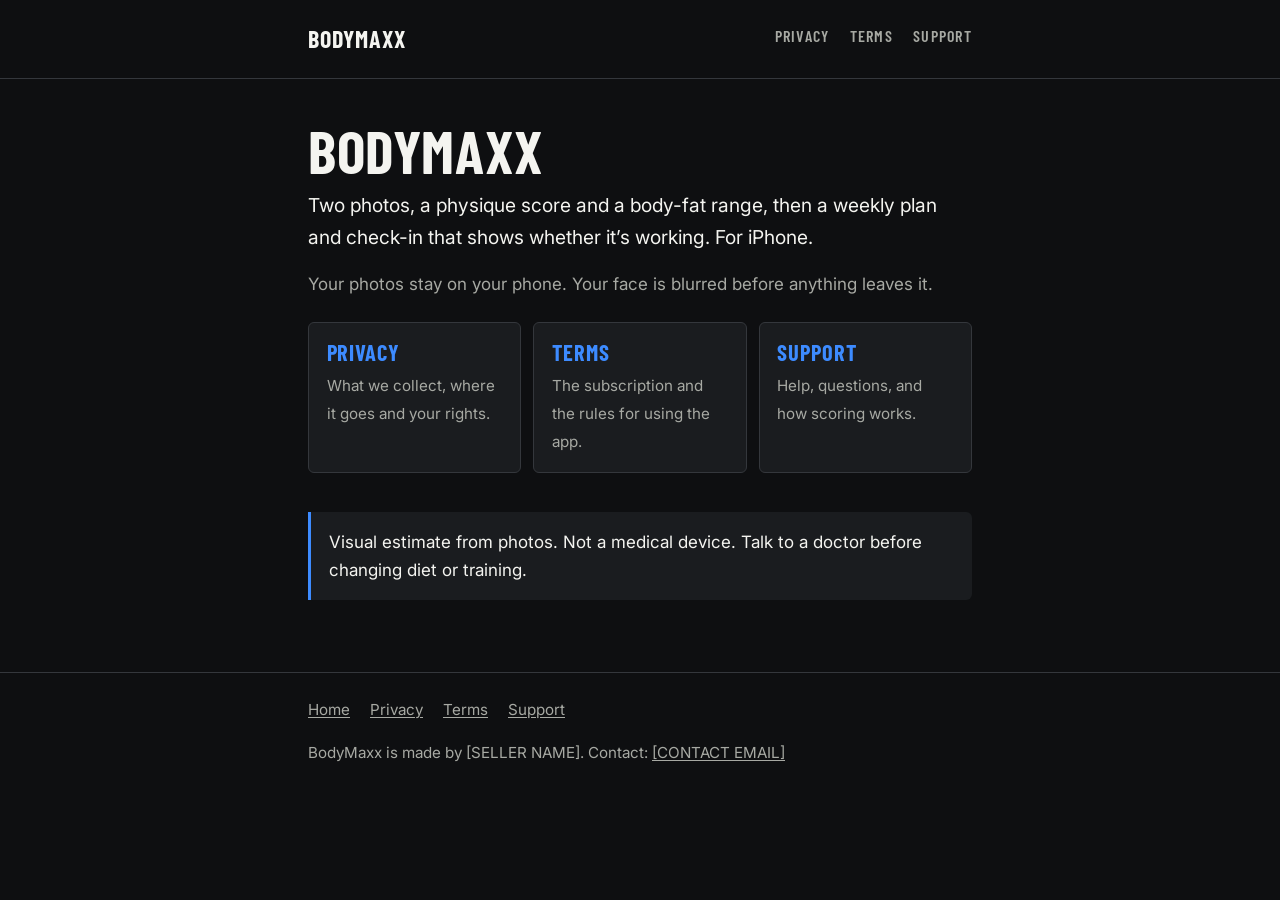
==== index.html @ ebeafdf0 "Legal and support site: privacy policy, terms of use, support, home Co-Authored-By: Claude Opus 5.5 " ====
<!doctype html>
<html lang="en-GB">
<head>
<meta charset="utf-8">
<meta name="viewport" content="width=device-width, initial-scale=1">
<title>Legal and support</title>
<meta name="description" content="Privacy policy, terms of use and support for the iPhone app.">
<link rel="preconnect" href="https://fonts.googleapis.com">
<link rel="preconnect" href="https://fonts.gstatic.com" crossorigin>
<link rel="stylesheet" href="https://fonts.googleapis.com/css2?family=Barlow+Condensed:wght@600;700&family=Inter:wght@400;600&display=swap">
<link rel="stylesheet" href="style.css">
</head>
<body>
<header class="site"><div class="wrap">
  <a class="brand app" href="./" aria-current="page"></a>
  <nav class="site" aria-label="Pages"><ul>
    <li><a href="privacy.html">Privacy</a></li>
    <li><a href="terms.html">Terms</a></li>
    <li><a href="support.html">Support</a></li>
  </ul></nav>
</div></header>

<main><div class="wrap">
<h1 class="app"></h1>
<p class="lede">Two photos, a physique score and a body-fat range, then a weekly plan and check-in that shows whether it’s working. For iPhone.</p>
<p class="muted">Your photos stay on your phone. Your face is blurred before anything leaves it.</p>

<ul class="cards">
  <li><a href="privacy.html"><strong>Privacy</strong><span>What we collect, where it goes and your rights.</span></a></li>
  <li><a href="terms.html"><strong>Terms</strong><span>The subscription and the rules for using the app.</span></a></li>
  <li><a href="support.html"><strong>Support</strong><span>Help, questions, and how scoring works.</span></a></li>
</ul>

<div class="note"><p>Visual estimate from photos. Not a medical device. Talk to a doctor before changing diet or training.</p></div>
</div></main>

<footer class="site"><div class="wrap">
  <ul>
    <li><a href="./">Home</a></li>
    <li><a href="privacy.html">Privacy</a></li>
    <li><a href="terms.html">Terms</a></li>
    <li><a href="support.html">Support</a></li>
  </ul>
  <p><span class="app"></span> is made by [SELLER NAME]. Contact: <a href="mailto:[CONTACT EMAIL]">[CONTACT EMAIL]</a></p>
</div></footer>
</body>
</html>
---- style.css ----
/* The app's name lives here and nowhere else. Change the quoted text to rename every page. */
:root { --app-name: "BodyMaxx"; }

/* Look: the app's "Coach" direction. Near-black, chalk, one accent; Barlow Condensed headings,
   Inter text. Every text colour below is WCAG AA on the background and the surface. */
:root {
  --bg: #0E0F11;
  --surface: #1A1C1F;
  --border: #34373C;
  --text: #F4F4F0;
  --text-2: #A7A9A3;
  --accent: #3D8BFF;
  --on-accent: #0E0F11;
  --heading: "Barlow Condensed", "Arial Narrow", system-ui, sans-serif;
  --body: "Inter", system-ui, -apple-system, "Segoe UI", sans-serif;
  color-scheme: dark;
}

.app::before { content: var(--app-name); }

*, *::before, *::after { box-sizing: border-box; }

html { -webkit-text-size-adjust: 100%; text-size-adjust: 100%; }

body {
  margin: 0;
  background: var(--bg);
  color: var(--text);
  font: 400 1.0625rem/1.65 var(--body);
}

.wrap { max-width: 44rem; margin: 0 auto; padding: 0 1.25rem; }

header.site { border-bottom: 1px solid var(--border); }
header.site .wrap {
  display: flex; flex-wrap: wrap; align-items: center; justify-content: space-between;
  gap: .5rem 1.25rem; padding-top: 1rem; padding-bottom: 1rem;
}
.brand {
  font: 700 1.5rem/1 var(--heading); text-transform: uppercase; letter-spacing: .04em;
  color: var(--text); text-decoration: none;
}
nav.site ul { display: flex; flex-wrap: wrap; gap: .25rem 1.25rem; list-style: none; margin: 0; padding: 0; }
nav.site a {
  font: 600 1rem/1 var(--heading); text-transform: uppercase; letter-spacing: .08em;
  color: var(--text-2); text-decoration: none; display: inline-block; padding: .75rem 0;
}
nav.site a:hover, nav.site a[aria-current="page"] { color: var(--text); }
nav.site a[aria-current="page"] { box-shadow: inset 0 -2px 0 var(--accent); }

main { padding: 2.5rem 0 3rem; }

h1, h2, h3 { font-family: var(--heading); text-transform: uppercase; line-height: 1.05; }
h1 { font-size: clamp(2.5rem, 9vw, 3.75rem); font-weight: 700; letter-spacing: .01em; margin: 0 0 .5rem; }
h2 { font-size: 1.75rem; font-weight: 700; letter-spacing: .03em; margin: 2.75rem 0 .75rem; scroll-margin-top: 1rem; }
h3 { font-size: 1.3rem; font-weight: 600; letter-spacing: .04em; margin: 1.75rem 0 .5rem; }

p, ul, ol, table { margin: 0 0 1rem; }
ul, ol { padding-left: 1.25rem; }
li { margin-bottom: .4rem; }
strong { font-weight: 600; }

a { color: var(--accent); text-underline-offset: .15em; }
a:hover { text-decoration-thickness: 2px; }
a:focus-visible { outline: 2px solid var(--accent); outline-offset: 2px; border-radius: 2px; }

.updated { color: var(--text-2); font-size: .95rem; margin-bottom: 2rem; }
.lede { font-size: 1.2rem; color: var(--text); }
.muted { color: var(--text-2); }

.note {
  background: var(--surface); border-left: 3px solid var(--accent);
  padding: 1rem 1.1rem; margin: 1.5rem 0; border-radius: 0 6px 6px 0;
}
.note p:last-child, .note ul:last-child { margin-bottom: 0; }

.toc { background: var(--surface); padding: 1rem 1.1rem; border-radius: 6px; margin-bottom: 2rem; }
.toc ol { margin: 0; columns: 2 14rem; column-gap: 2rem; }
.toc li { break-inside: avoid; }

.table-scroll { overflow-x: auto; margin: 0 0 1rem; }
table { border-collapse: collapse; width: 100%; font-size: .975rem; }
th, td { text-align: left; vertical-align: top; padding: .6rem .75rem .6rem 0; border-bottom: 1px solid var(--border); }
th {
  font: 600 .95rem/1.2 var(--heading); text-transform: uppercase; letter-spacing: .06em; color: var(--text-2);
}

.cards { display: grid; gap: .75rem; padding: 0; list-style: none; margin: 1.5rem 0 2rem; }
@media (min-width: 40rem) { .cards { grid-template-columns: repeat(3, 1fr); } }
.cards a {
  display: block; background: var(--surface); border: 1px solid var(--border); border-radius: 6px;
  padding: 1.1rem; color: var(--text); text-decoration: none; height: 100%;
}
.cards a:hover { border-color: var(--accent); }
.cards strong {
  display: block; font: 700 1.4rem/1.1 var(--heading); text-transform: uppercase; letter-spacing: .04em;
  color: var(--accent); margin-bottom: .35rem;
}
.cards span { color: var(--text-2); font-size: .95rem; }

details { border-bottom: 1px solid var(--border); padding: .25rem 0; }
summary {
  cursor: pointer; padding: .75rem 0; font-weight: 600; list-style-position: outside; margin-left: 1rem;
}
summary:focus-visible { outline: 2px solid var(--accent); outline-offset: 2px; }
details > :not(summary) { margin-left: 1rem; }

footer.site { border-top: 1px solid var(--border); padding: 1.5rem 0 2.5rem; color: var(--text-2); font-size: .95rem; }
footer.site ul { display: flex; flex-wrap: wrap; gap: .25rem 1.25rem; list-style: none; padding: 0; margin: 0 0 .75rem; }
footer.site a { color: var(--text-2); }
footer.site a:hover { color: var(--text); }

@media (prefers-reduced-motion: reduce) { * { scroll-behavior: auto; } }
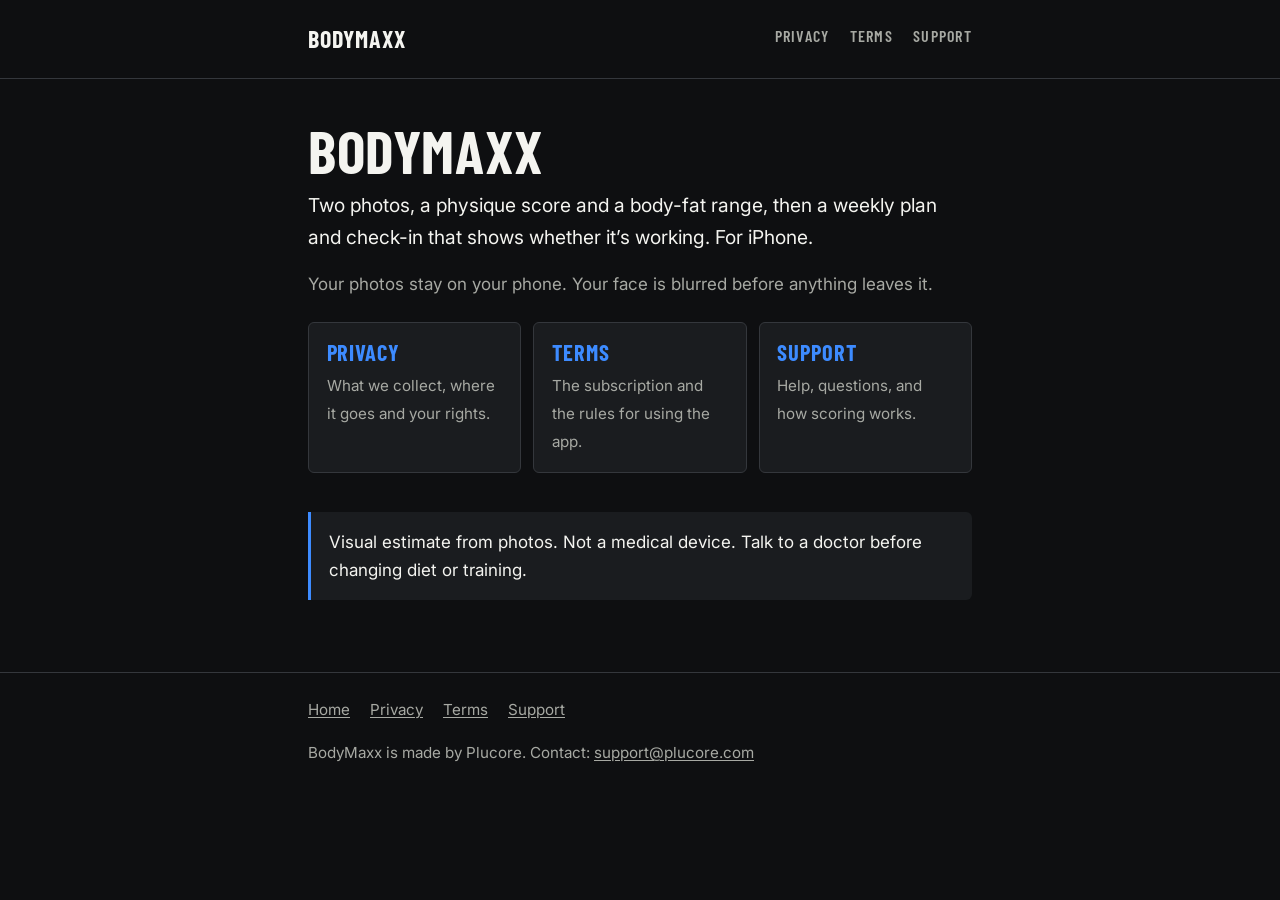
==== commit 51c67198: "Generic operator and contact; no placeholders; regions filled" ====
--- a/index.html
+++ b/index.html
@@ -41,7 +41,7 @@
     <li><a href="terms.html">Terms</a></li>
     <li><a href="support.html">Support</a></li>
   </ul>
-  <p><span class="app"></span> is made by [SELLER NAME]. Contact: <a href="mailto:[CONTACT EMAIL]">[CONTACT EMAIL]</a></p>
+  <p><span class="app"></span> is made by Plucore. Contact: <a href="mailto:support@plucore.com">support@plucore.com</a></p>
 </div></footer>
 </body>
 </html>
